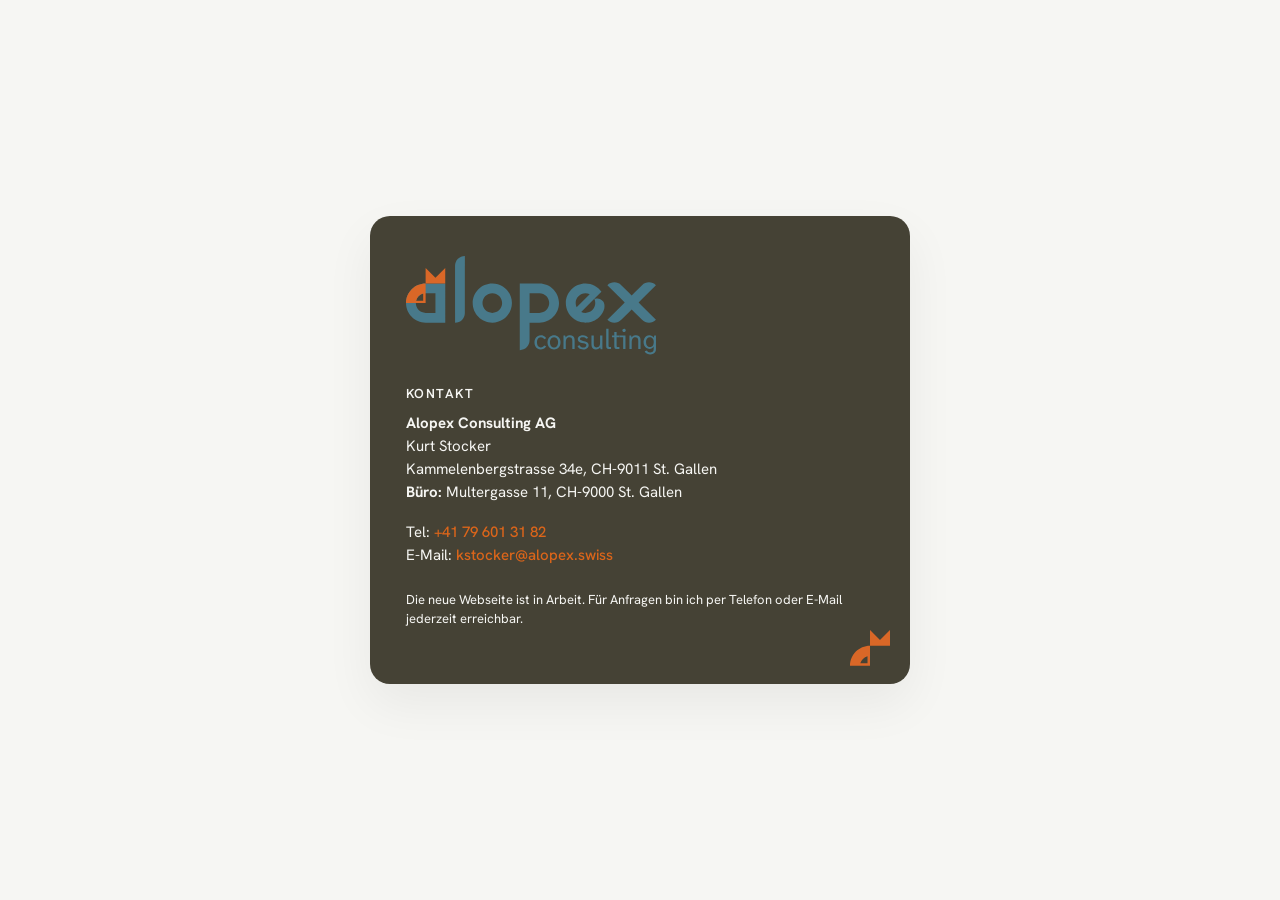
==== index.html @ e67415b1 "Add files via upload" ====
<!DOCTYPE html>
<html lang="de">
<head>
  <meta charset="UTF-8">
  <title>Alopex Consulting AG – Website kommt bald</title>
  <meta name="viewport" content="width=device-width, initial-scale=1.0">
  <link rel="preconnect" href="https://fonts.googleapis.com">
  <link rel="preconnect" href="https://fonts.gstatic.com" crossorigin>
  <link href="https://fonts.googleapis.com/css2?family=Hanken+Grotesk:wght@300;400;500;600&display=swap" rel="stylesheet">
  <style>
    :root {
      --dark: #f6f6f3;
      --accent: #db651a;
      --light-bg: #f6f6f3;
      --text-light: #f6f6f3;
    }

    * {
      margin: 0;
      padding: 0;
      box-sizing: border-box;
    }

    body {
      min-height: 100vh;
      background: var(--light-bg);
      font-family: "Hanken Grotesk", system-ui, sans-serif;
      color: var(--dark);
      display: flex;
      justify-content: center;
      align-items: center;
      padding: 32px;
    }

    .container {
      width: 100%;
      max-width: 540px;
      background: #454235;
      padding: 40px 36px;
      border-radius: 20px;
      box-shadow: 0 20px 50px rgba(0,0,0,0.06);
      position: relative;
      overflow: hidden;
    }

    .corner-logo {
      position: absolute;
      right: 20px;
      bottom: 18px;
    }

    .corner-logo svg {
      width: 40px;
      height: auto;
      display: block;
    }

    .logo svg {
      width: 250px;
      height: auto;
      padding-bottom: 25px;
    }

    h1 {
      font-size: 26px;
      margin-bottom: 10px;
    }

    .subtitle {
      font-size: 16px;
      color: var(--text-light);
      margin-bottom: 32px;
      line-height: 1.55;
    }

    .section-title {
      font-size: 13px;
      font-weight: 600;
      letter-spacing: 0.11em;
      text-transform: uppercase;
      color: var(--text-light);
      margin-bottom: 10px;
    }

    .contact {
      font-size: 15px;
      line-height: 1.55;
      margin-bottom: 16px;
    }

    a {
      color: var(--accent);
      text-decoration: none;
      font-weight: 500;
    }

    a:hover {
      text-decoration: underline;
    }

    .footnote {
      color: #f6f6f3;
      font-size: 13px;
      margin-top: 24px;
      line-height: 1.45;
      padding-bottom: 15px;
    }

    .impressum {
      font-size: 12px;
      color: #f6f6f3;
      line-height: 1.45;
      margin-top: 10px;
      opacity: 0.8;
    }

    @media (max-width: 480px) {
      .container {
        padding: 32px 24px;
      }
      h1 {
        font-size: 22px;
      }
    }
  </style>
</head>
<body>
  <div class="container">

    <div class="logo">
      <svg xmlns="http://www.w3.org/2000/svg" viewBox="0 0 192.24 75.65" aria-label="Alopex Consulting AG Logo" role="img">
        <defs>
          <style>
            .cls-1 {
              fill: #d96727;
            }
            .cls-2 {
              fill: #48798a;
            }
          </style>
        </defs>
        <path class="cls-2" d="M15.09,21.12h0c-8.33,0-15.09,6.76-15.09,15.09h0c0,8.33,6.76,15.09,15.09,15.09h15.09v-30.17h-15.09ZM22.63,36.2v7.54h-7.54c-4.16,0-7.54-3.38-7.54-7.54h0c0-4.16,3.38-7.54,7.54-7.54h7.54v7.54Z"/>
        <path class="cls-2" d="M45.25,0c-4.16,0-7.54,3.38-7.54,7.54v43.75h0c4.16,0,7.54-3.38,7.54-7.54V0h0Z"/>
        <path class="cls-2" d="M102.58,21.12h-15.09v51.29h0c4.16,0,7.54-3.38,7.54-7.54v-13.58h7.54c8.33,0,15.09-6.76,15.09-15.09h0c0-8.33-6.76-15.09-15.09-15.09h0ZM110.12,36.2c0,4.16-3.38,7.54-7.54,7.54h-7.54v-15.09h7.54c4.16,0,7.54,3.38,7.54,7.54h0Z"/>
        <path class="cls-2" d="M66.37,21.12c-8.33,0-15.09,6.76-15.09,15.09s6.76,15.09,15.09,15.09,15.09-6.76,15.09-15.09-6.76-15.09-15.09-15.09ZM66.37,43.75c-4.16,0-7.54-3.38-7.54-7.54s3.38-7.54,7.54-7.54,7.54,3.38,7.54,7.54-3.38,7.54-7.54,7.54Z"/>
        <path class="cls-2" d="M178.87,35.75l2.65-2.65,10.68-10.68c-2.96-2.96-7.72-2.96-10.68,0l-5.34,5.34-2.65,2.65-2.65-2.65-5.34-5.34c-2.96-2.96-7.72-2.96-10.68,0h0l10.68,10.68,2.65,2.65-2.65,2.65-10.68,10.68h0c2.96,2.96,7.72,2.96,10.68,0l5.34-5.34,2.65-2.65,2.65,2.65,5.34,5.34c2.96,2.96,7.72,2.96,10.68,0l-10.68-10.68-2.65-2.65Z"/>
        <g>
          <path class="cls-2" d="M103.66,71.85c-1,0-1.87-.24-2.6-.69-.72-.48-1.3-1.12-1.69-1.93-.39-.82-.6-1.75-.6-2.81s.21-1.96.63-2.81c.42-.82,1-1.48,1.75-1.93.75-.48,1.66-.69,2.69-.69s1.21.12,1.72.33.93.51,1.33.84c.39.36.69.75.91,1.18l-1.63.6c-.21-.42-.54-.75-1-1.03-.42-.24-.93-.39-1.45-.39s-1.03.15-1.48.42-.84.69-1.12,1.27c-.27.57-.42,1.3-.42,2.17s.15,1.6.42,2.17c.3.57.66,1.03,1.12,1.3.45.27.93.42,1.48.42s1.09-.12,1.51-.39c.42-.27.75-.57,1-1l1.63.6c-.24.45-.6.84-1.03,1.21s-.91.63-1.45.84-1.12.3-1.72.3h0Z"/>
          <path class="cls-2" d="M113.83,71.85c-.6,0-1.21-.09-1.78-.3-.6-.21-1.12-.54-1.6-1s-.87-1-1.18-1.69-.45-1.51-.45-2.44.15-1.75.45-2.44.69-1.27,1.18-1.69,1.03-.78,1.6-1c.6-.21,1.18-.3,1.78-.3s1.21.09,1.78.3c.6.21,1.12.54,1.6,1s.87,1,1.18,1.69.45,1.51.45,2.44-.15,1.75-.45,2.44-.69,1.27-1.18,1.69c-.48.45-1.03.78-1.6,1-.6.21-1.18.3-1.78.3ZM113.83,70.31c.54,0,1.03-.15,1.51-.42s.84-.69,1.15-1.27.45-1.3.45-2.2-.15-1.63-.45-2.2c-.3-.57-.69-1-1.15-1.27-.48-.27-.97-.42-1.51-.42s-1.03.15-1.51.42-.87.69-1.18,1.27-.45,1.3-.45,2.2.15,1.63.45,2.2c.3.57.69,1,1.18,1.27s.97.42,1.51.42Z"/>
          <path class="cls-2" d="M121.1,71.61v-10.47h1.3l.45,1.57c.21-.33.45-.63.75-.91s.66-.48,1.09-.63c.42-.15.93-.24,1.54-.24.84,0,1.51.18,2.02.51.51.33.87.82,1.09,1.42.21.6.33,1.3.33,2.11v6.64h-1.78v-6.09c0-.54-.06-1.03-.15-1.48s-.3-.82-.63-1.12-.84-.42-1.51-.42-1.54.3-2.02.87c-.48.57-.72,1.45-.72,2.56v5.67h-1.78.03Z"/>
          <path class="cls-2" d="M136.25,71.85c-.6,0-1.21-.09-1.78-.27s-1.12-.48-1.57-.87c-.45-.39-.82-.87-1.06-1.48l1.72-.63c.15.57.51,1.03,1.03,1.3.54.3,1.09.45,1.66.45s1.27-.15,1.75-.45.72-.69.72-1.18-.18-.78-.54-1.03-.93-.45-1.72-.6l-1.24-.27c-.6-.15-1.12-.33-1.6-.54s-.84-.51-1.12-.91-.42-.87-.42-1.48.18-1.12.54-1.57.84-.78,1.48-1.03c.6-.24,1.3-.36,2.02-.36s1.69.18,2.41.54c.75.36,1.27.91,1.6,1.66l-1.66.6c-.18-.42-.51-.75-1-1-.48-.21-.97-.33-1.51-.33s-1.09.12-1.51.36-.63.6-.63,1.06.15.66.45.87.75.36,1.36.51l1.24.27c.72.15,1.36.36,1.9.6s.93.57,1.24.97.45.93.45,1.6-.18,1.21-.57,1.69-.87.87-1.54,1.12c-.63.27-1.36.39-2.17.39h.07Z"/>
          <path class="cls-2" d="M145.96,71.85c-.82,0-1.48-.18-1.96-.51s-.84-.82-1.06-1.45c-.21-.6-.33-1.3-.33-2.11v-6.67h1.78v6.12c0,.54.06,1.03.15,1.51.09.45.3.84.63,1.12.3.27.78.42,1.42.42s1.48-.3,1.96-.87.69-1.42.69-2.53v-5.73h1.78v10.47h-1.33l-.45-1.51c-.3.51-.69.93-1.21,1.27-.51.33-1.21.51-2.08.51v-.03h0Z"/>
          <path class="cls-2" d="M156.46,71.61c-.63,0-1.15-.06-1.51-.21s-.63-.39-.78-.75-.21-.87-.21-1.54v-13.25h1.78v13.03c0,.45.06.75.21.91.12.15.45.24,1,.24h.72v1.57h-1.21Z"/>
          <path class="cls-2" d="M162.64,71.61c-.66,0-1.18-.06-1.54-.21-.36-.12-.6-.39-.72-.78s-.21-.93-.21-1.66v-6.43h-1.78v-1.42h1.78v-2.62h1.78v2.62h2.17v1.42h-2.17v6.12c0,.6.06.97.21,1.12.12.15.42.24.87.24h1.09v1.57h-1.48v.03h0Z"/>
          <path class="cls-2" d="M166.99,71.61v-9.08h-2.87v-1.42h4.65v10.5h-1.78ZM167.68,58.48c-.36,0-.66-.12-.91-.39-.27-.27-.39-.57-.39-.91s.12-.66.39-.93c.27-.24.57-.39.91-.39s.66.12.93.39c.24.24.39.57.39.93s-.12.66-.39.91c-.24.27-.57.39-.93.39Z"/>
          <path class="cls-2" d="M171.81,71.61v-10.47h1.3l.45,1.57c.21-.33.45-.63.75-.91s.66-.48,1.09-.63c.42-.15.93-.24,1.54-.24.84,0,1.51.18,2.02.51.51.33.87.82,1.09,1.42.21.6.33,1.3.33,2.11v6.64h-1.78v-6.09c0-.54-.06-1.03-.15-1.48s-.3-.82-.63-1.12-.84-.42-1.51-.42-1.54.3-2.02.87c-.48.57-.72,1.45-.72,2.56v5.67h-1.78.03Z"/>
          <path class="cls-2" d="M187.65,75.65c-.57,0-1.12-.09-1.69-.24-.57-.15-1.06-.42-1.48-.78-.42-.36-.72-.84-.91-1.42l1.72-.51c.15.45.45.82.91,1.06s.97.36,1.6.36.97-.09,1.36-.27.69-.45.93-.84.36-.93.36-1.57v-1.78c-.33.54-.75,1-1.3,1.3-.54.33-1.21.48-2.05.48s-1.51-.21-2.17-.6-1.21-1-1.63-1.78c-.42-.78-.63-1.72-.63-2.84s.21-2.08.63-2.84c.42-.78.97-1.36,1.63-1.78s1.39-.6,2.17-.6,1.51.15,2.05.48.97.78,1.3,1.33l.48-1.66h1.3v10.29c0,.93-.18,1.72-.57,2.32-.39.63-.91,1.09-1.6,1.42-.69.3-1.48.48-2.38.48h-.03,0ZM187.53,69.95c.54,0,1.03-.12,1.48-.39.45-.24.82-.66,1.09-1.21s.42-1.27.42-2.14-.15-1.6-.42-2.14-.63-.93-1.09-1.18-.93-.36-1.48-.36c-.84,0-1.57.33-2.11.97-.54.63-.84,1.57-.84,2.75s.27,2.11.84,2.78c.54.63,1.27.97,2.11.97v-.03h0Z"/>
        </g>
        <g>
          <polygon class="cls-1" points="22.63 16.71 15.09 9.17 15.09 21.12 30.17 21.12 30.17 9.17 22.63 16.71"/>
          <path class="cls-1" d="M0,36.2h15.09v-15.09h0c-8.33,0-15.09,6.76-15.09,15.09ZM13.21,34.33h-5.43c.69-2.65,2.78-4.74,5.43-5.43v5.43Z"/>
        </g>
        <g>
          <path class="cls-2" d="M130.24,49.13s-.01,0-.02-.01c0,0-.02-.01-.03-.02.02.01.03.02.05.03h0Z"/>
          <path class="cls-2" d="M151.49,34.85c-.81-1.01-1.99-1.66-3.33-1.95-.45-.09-.92-.15-1.4-.16-.32,0-.64,0-.97.04-.33.03-.66.08-.99.16.47.99.74,2.09.74,3.26,0,4.16-3.38,7.54-7.54,7.54-1.17,0-2.27-.27-3.26-.74l10.06-10.06,5.48-5.48c-2.74-3.84-7.22-6.34-12.29-6.34-8.33,0-15.09,6.76-15.09,15.09,0,4.84,2.29,9.14,5.84,11.9,0,0,0,0,0,0,.19.15.43.33.73.53.29.2.52.34.7.44h0s.04.02.05.03c0,0,.12.07.31.18,0,0,0,0-.02,0,.02.01.04.02.06.03.04.02.07.04.12.07.04.02.07.04.11.06.12.07.24.13.37.2,1.44.74,3.05,1.16,3.05,1.16,2.43.63,4.52.48,5.27.4.87-.09,2.62-.34,4.62-1.23,1.21-.54,2.93-1.49,4.56-3.11.37-.37,1.26-1.3,2.12-2.66.16-.25.55-.89.95-1.76.52-1.13.66-1.81.72-2.12.04-.21.06-.39.07-.51.02-.18.05-.38.07-.6.03-.32.04-.66.03-1.02-.03-1.08-.29-2.29-1.13-3.35h0ZM138,28.66c1.17,0,2.27.27,3.26.74l-10.06,10.06c-.47-.99-.74-2.09-.74-3.26,0-4.16,3.38-7.54,7.54-7.54h0Z"/>
        </g>
      </svg>
    </div>

    <div class="section-title">Kontakt</div>

    <p class="contact">
      <strong>Alopex Consulting AG</strong><br>
      Kurt Stocker<br>
      Kammelenbergstrasse 34e, CH-9011 St. Gallen<br>
      <strong>Büro: </strong>Multergasse 11, CH-9000 St. Gallen
    </p>

    <p class="contact">
      Tel: <a href="tel:+41796013182">+41 79 601 31 82</a><br>
      E-Mail: <a href="mailto:kstocker@alopex.swiss">kstocker@alopex.swiss</a><br>
    </p>

    <p class="footnote">
        Die neue Webseite ist in Arbeit. Für Anfragen bin ich per Telefon oder E-Mail jederzeit erreichbar.
    </p>
    
    <div class="corner-logo" aria-hidden="true">
      <svg xmlns="http://www.w3.org/2000/svg" viewBox="0 0 30.17 27.03">
        <defs>
          <style>
            .cls-1 {
              fill: #d96727;
            }
          </style>
        </defs>
        <polygon class="cls-1" points="22.63 7.54 15.09 0 15.09 11.95 30.17 11.95 30.17 0 22.63 7.54"/>
        <path class="cls-1" d="M0,27.03h15.09v-15.09h0c-8.33,0-15.09,6.76-15.09,15.09ZM13.21,25.16h-5.43c.69-2.65,2.78-4.74,5.43-5.43v5.43Z"/>
      </svg>
    </div>
  </div>
</body>
</html>
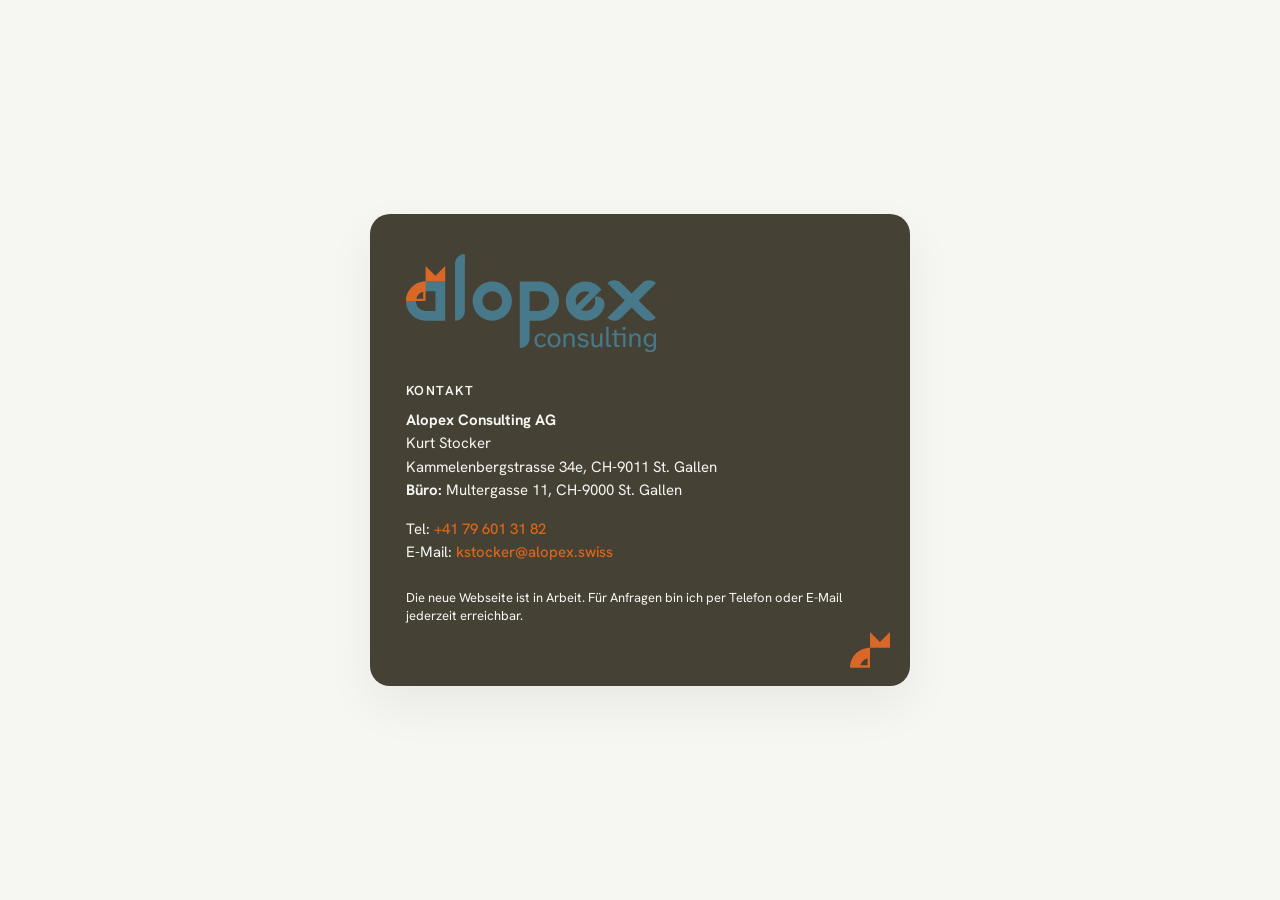
==== commit 73d9673f: "Update index.html" ====
--- a/index.html
+++ b/index.html
@@ -103,7 +103,7 @@
       font-size: 13px;
       margin-top: 24px;
       line-height: 1.45;
-      padding-bottom: 15px;
+      padding-bottom: 20px;
     }
 
     .impressum {
@@ -200,4 +200,4 @@
     </div>
   </div>
 </body>
-</html>+</html>
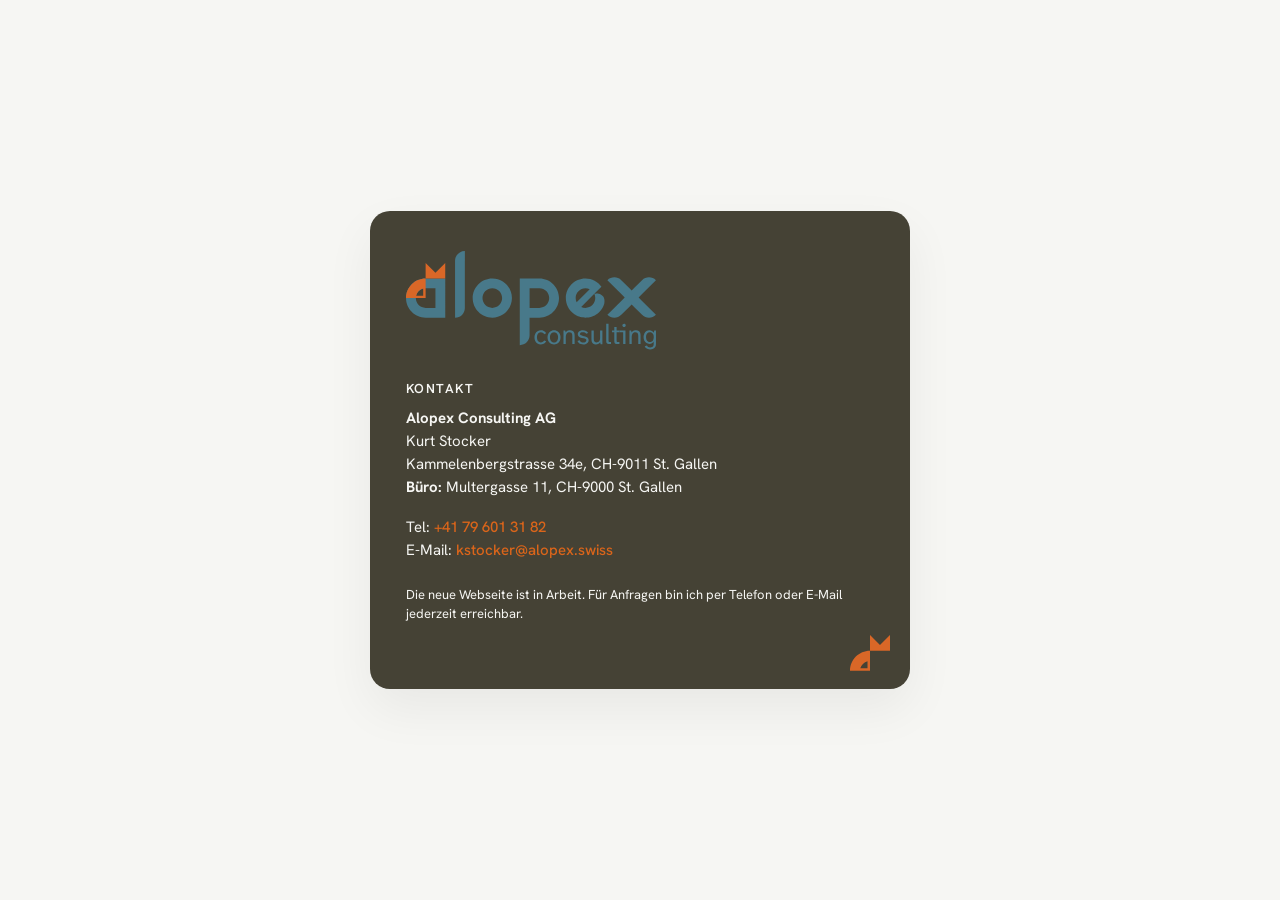
==== commit 61c1f84e: "Update index.html" ====
--- a/index.html
+++ b/index.html
@@ -103,7 +103,7 @@
       font-size: 13px;
       margin-top: 24px;
       line-height: 1.45;
-      padding-bottom: 20px;
+      padding-bottom: 25px;
     }
 
     .impressum {
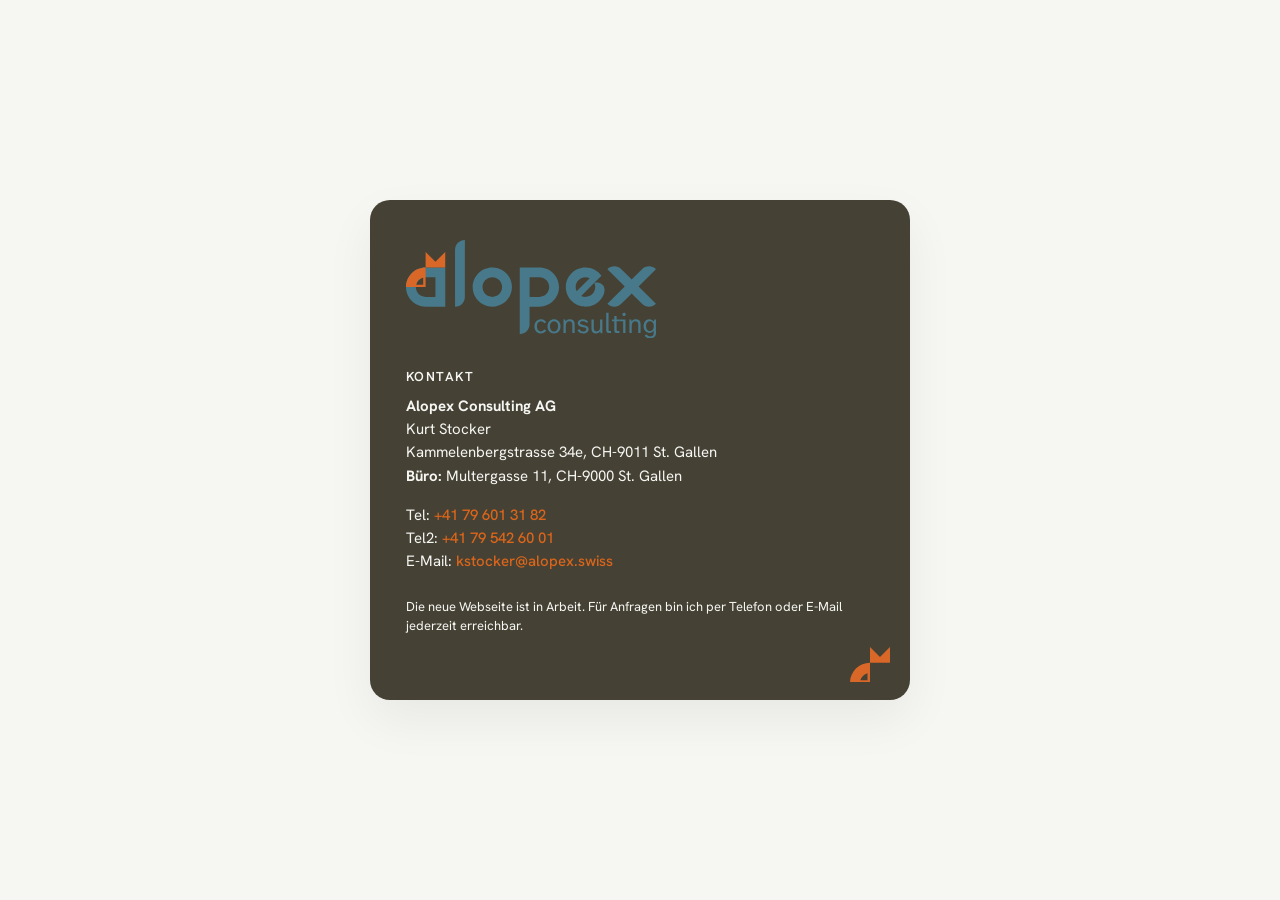
==== commit 27106a7b: "Update index.html" ====
--- a/index.html
+++ b/index.html
@@ -178,6 +178,7 @@
 
     <p class="contact">
       Tel: <a href="tel:+41796013182">+41 79 601 31 82</a><br>
+      Tel2: <a href="tel:+41795426001">+41 79 542 60 01</a><br>
       E-Mail: <a href="mailto:kstocker@alopex.swiss">kstocker@alopex.swiss</a><br>
     </p>
 
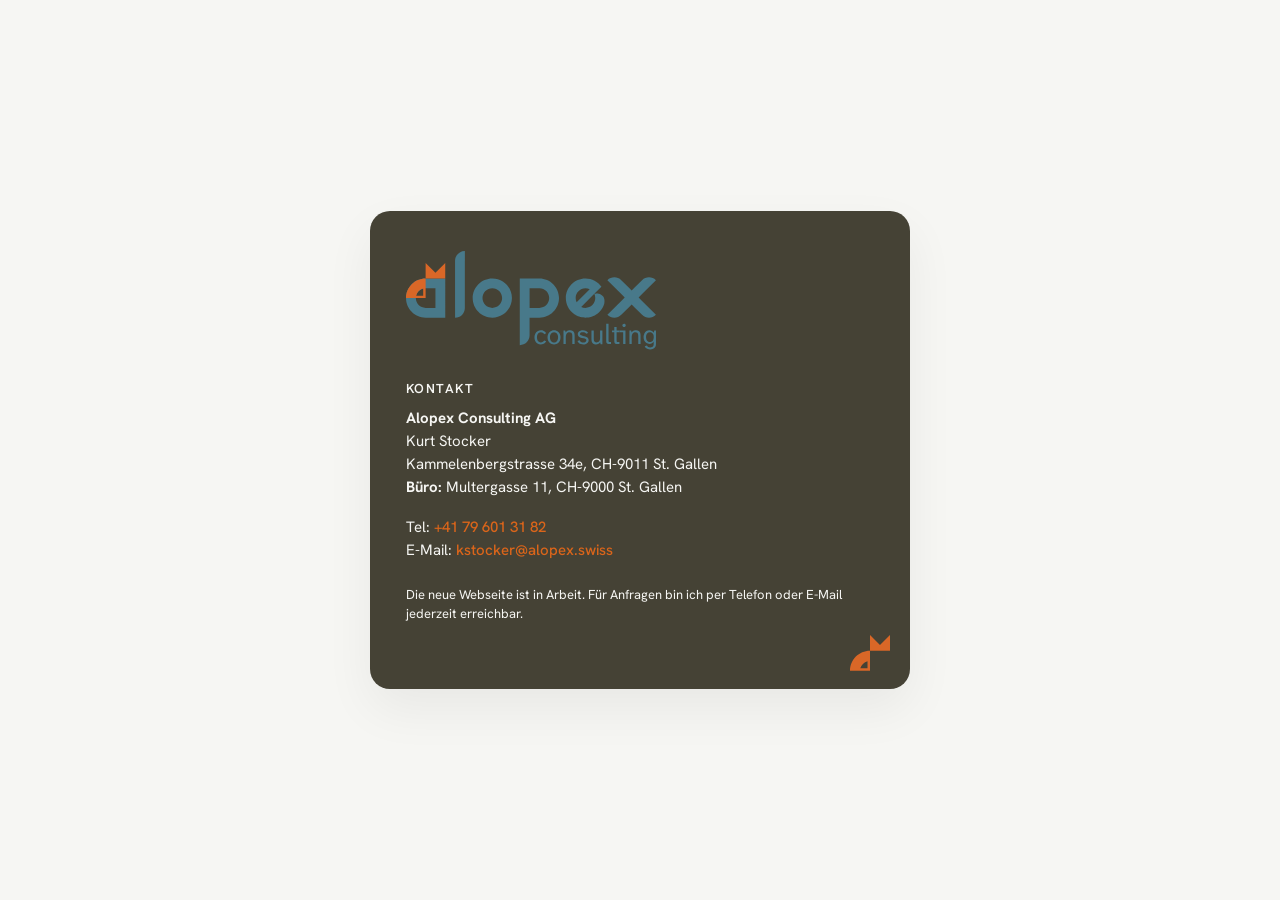
==== commit aa65efb3: "Update index.html" ====
--- a/index.html
+++ b/index.html
@@ -178,7 +178,6 @@
 
     <p class="contact">
       Tel: <a href="tel:+41796013182">+41 79 601 31 82</a><br>
-      Tel2: <a href="tel:+41795426001">+41 79 542 60 01</a><br>
       E-Mail: <a href="mailto:kstocker@alopex.swiss">kstocker@alopex.swiss</a><br>
     </p>
 
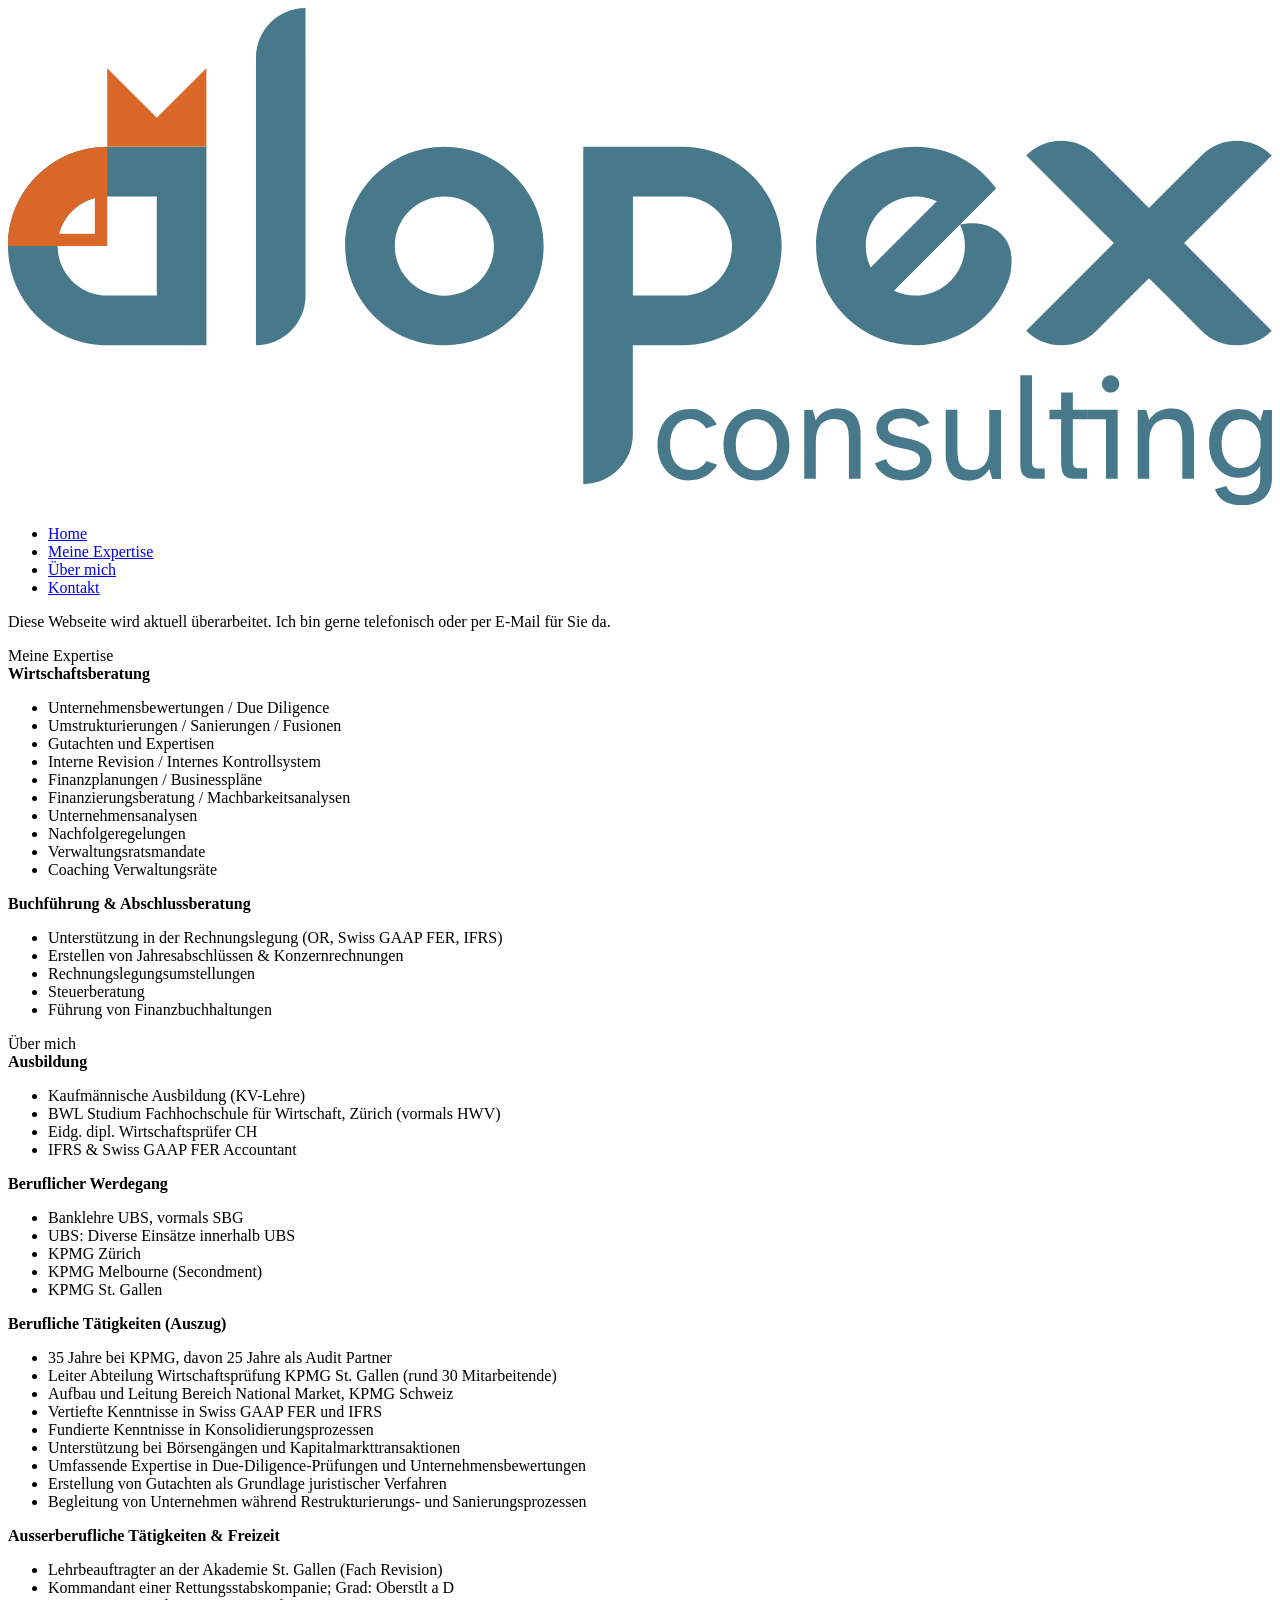
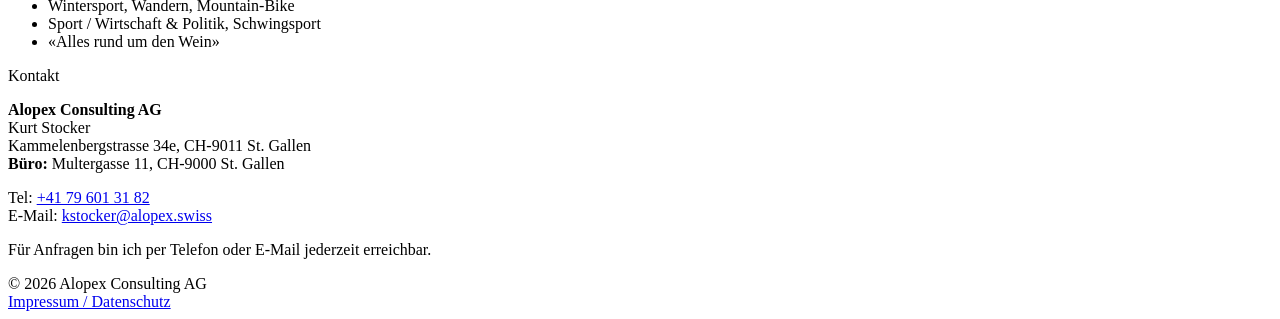
==== commit 7dd23c3b: "Update index.html" ====
--- a/index.html
+++ b/index.html
@@ -1,202 +1,199 @@
 <!DOCTYPE html>
 <html lang="de">
 <head>
-  <meta charset="UTF-8">
-  <title>Alopex Consulting AG – Website kommt bald</title>
-  <meta name="viewport" content="width=device-width, initial-scale=1.0">
-  <link rel="preconnect" href="https://fonts.googleapis.com">
-  <link rel="preconnect" href="https://fonts.gstatic.com" crossorigin>
-  <link href="https://fonts.googleapis.com/css2?family=Hanken+Grotesk:wght@300;400;500;600&display=swap" rel="stylesheet">
-  <style>
-    :root {
-      --dark: #f6f6f3;
-      --accent: #db651a;
-      --light-bg: #f6f6f3;
-      --text-light: #f6f6f3;
-    }
-
-    * {
-      margin: 0;
-      padding: 0;
-      box-sizing: border-box;
-    }
-
-    body {
-      min-height: 100vh;
-      background: var(--light-bg);
-      font-family: "Hanken Grotesk", system-ui, sans-serif;
-      color: var(--dark);
-      display: flex;
-      justify-content: center;
-      align-items: center;
-      padding: 32px;
-    }
-
-    .container {
-      width: 100%;
-      max-width: 540px;
-      background: #454235;
-      padding: 40px 36px;
-      border-radius: 20px;
-      box-shadow: 0 20px 50px rgba(0,0,0,0.06);
-      position: relative;
-      overflow: hidden;
-    }
-
-    .corner-logo {
-      position: absolute;
-      right: 20px;
-      bottom: 18px;
-    }
-
-    .corner-logo svg {
-      width: 40px;
-      height: auto;
-      display: block;
-    }
-
-    .logo svg {
-      width: 250px;
-      height: auto;
-      padding-bottom: 25px;
-    }
-
-    h1 {
-      font-size: 26px;
-      margin-bottom: 10px;
-    }
-
-    .subtitle {
-      font-size: 16px;
-      color: var(--text-light);
-      margin-bottom: 32px;
-      line-height: 1.55;
-    }
-
-    .section-title {
-      font-size: 13px;
-      font-weight: 600;
-      letter-spacing: 0.11em;
-      text-transform: uppercase;
-      color: var(--text-light);
-      margin-bottom: 10px;
-    }
-
-    .contact {
-      font-size: 15px;
-      line-height: 1.55;
-      margin-bottom: 16px;
-    }
-
-    a {
-      color: var(--accent);
-      text-decoration: none;
-      font-weight: 500;
-    }
-
-    a:hover {
-      text-decoration: underline;
-    }
-
-    .footnote {
-      color: #f6f6f3;
-      font-size: 13px;
-      margin-top: 24px;
-      line-height: 1.45;
-      padding-bottom: 25px;
-    }
-
-    .impressum {
-      font-size: 12px;
-      color: #f6f6f3;
-      line-height: 1.45;
-      margin-top: 10px;
-      opacity: 0.8;
-    }
-
-    @media (max-width: 480px) {
-      .container {
-        padding: 32px 24px;
-      }
-      h1 {
-        font-size: 22px;
-      }
-    }
-  </style>
+  <meta charset="UTF-8" />
+  <meta name="viewport" content="width=device-width, initial-scale=1.0" />
+  <title>Alopex Consulting AG</title>
+
+  <link rel="preconnect" href="https://fonts.googleapis.com" />
+  <link rel="preconnect" href="https://fonts.gstatic.com" crossorigin />
+  <link href="https://fonts.googleapis.com/css2?family=Hanken+Grotesk:wght@300;400;500;600&display=swap" rel="stylesheet" />
+
+  <link rel="stylesheet" href="styles.css" />
 </head>
+
 <body>
-  <div class="container">
-
-    <div class="logo">
-      <svg xmlns="http://www.w3.org/2000/svg" viewBox="0 0 192.24 75.65" aria-label="Alopex Consulting AG Logo" role="img">
-        <defs>
-          <style>
-            .cls-1 {
-              fill: #d96727;
-            }
-            .cls-2 {
-              fill: #48798a;
-            }
-          </style>
-        </defs>
-        <path class="cls-2" d="M15.09,21.12h0c-8.33,0-15.09,6.76-15.09,15.09h0c0,8.33,6.76,15.09,15.09,15.09h15.09v-30.17h-15.09ZM22.63,36.2v7.54h-7.54c-4.16,0-7.54-3.38-7.54-7.54h0c0-4.16,3.38-7.54,7.54-7.54h7.54v7.54Z"/>
-        <path class="cls-2" d="M45.25,0c-4.16,0-7.54,3.38-7.54,7.54v43.75h0c4.16,0,7.54-3.38,7.54-7.54V0h0Z"/>
-        <path class="cls-2" d="M102.58,21.12h-15.09v51.29h0c4.16,0,7.54-3.38,7.54-7.54v-13.58h7.54c8.33,0,15.09-6.76,15.09-15.09h0c0-8.33-6.76-15.09-15.09-15.09h0ZM110.12,36.2c0,4.16-3.38,7.54-7.54,7.54h-7.54v-15.09h7.54c4.16,0,7.54,3.38,7.54,7.54h0Z"/>
-        <path class="cls-2" d="M66.37,21.12c-8.33,0-15.09,6.76-15.09,15.09s6.76,15.09,15.09,15.09,15.09-6.76,15.09-15.09-6.76-15.09-15.09-15.09ZM66.37,43.75c-4.16,0-7.54-3.38-7.54-7.54s3.38-7.54,7.54-7.54,7.54,3.38,7.54,7.54-3.38,7.54-7.54,7.54Z"/>
-        <path class="cls-2" d="M178.87,35.75l2.65-2.65,10.68-10.68c-2.96-2.96-7.72-2.96-10.68,0l-5.34,5.34-2.65,2.65-2.65-2.65-5.34-5.34c-2.96-2.96-7.72-2.96-10.68,0h0l10.68,10.68,2.65,2.65-2.65,2.65-10.68,10.68h0c2.96,2.96,7.72,2.96,10.68,0l5.34-5.34,2.65-2.65,2.65,2.65,5.34,5.34c2.96,2.96,7.72,2.96,10.68,0l-10.68-10.68-2.65-2.65Z"/>
-        <g>
-          <path class="cls-2" d="M103.66,71.85c-1,0-1.87-.24-2.6-.69-.72-.48-1.3-1.12-1.69-1.93-.39-.82-.6-1.75-.6-2.81s.21-1.96.63-2.81c.42-.82,1-1.48,1.75-1.93.75-.48,1.66-.69,2.69-.69s1.21.12,1.72.33.93.51,1.33.84c.39.36.69.75.91,1.18l-1.63.6c-.21-.42-.54-.75-1-1.03-.42-.24-.93-.39-1.45-.39s-1.03.15-1.48.42-.84.69-1.12,1.27c-.27.57-.42,1.3-.42,2.17s.15,1.6.42,2.17c.3.57.66,1.03,1.12,1.3.45.27.93.42,1.48.42s1.09-.12,1.51-.39c.42-.27.75-.57,1-1l1.63.6c-.24.45-.6.84-1.03,1.21s-.91.63-1.45.84-1.12.3-1.72.3h0Z"/>
-          <path class="cls-2" d="M113.83,71.85c-.6,0-1.21-.09-1.78-.3-.6-.21-1.12-.54-1.6-1s-.87-1-1.18-1.69-.45-1.51-.45-2.44.15-1.75.45-2.44.69-1.27,1.18-1.69,1.03-.78,1.6-1c.6-.21,1.18-.3,1.78-.3s1.21.09,1.78.3c.6.21,1.12.54,1.6,1s.87,1,1.18,1.69.45,1.51.45,2.44-.15,1.75-.45,2.44-.69,1.27-1.18,1.69c-.48.45-1.03.78-1.6,1-.6.21-1.18.3-1.78.3ZM113.83,70.31c.54,0,1.03-.15,1.51-.42s.84-.69,1.15-1.27.45-1.3.45-2.2-.15-1.63-.45-2.2c-.3-.57-.69-1-1.15-1.27-.48-.27-.97-.42-1.51-.42s-1.03.15-1.51.42-.87.69-1.18,1.27-.45,1.3-.45,2.2.15,1.63.45,2.2c.3.57.69,1,1.18,1.27s.97.42,1.51.42Z"/>
-          <path class="cls-2" d="M121.1,71.61v-10.47h1.3l.45,1.57c.21-.33.45-.63.75-.91s.66-.48,1.09-.63c.42-.15.93-.24,1.54-.24.84,0,1.51.18,2.02.51.51.33.87.82,1.09,1.42.21.6.33,1.3.33,2.11v6.64h-1.78v-6.09c0-.54-.06-1.03-.15-1.48s-.3-.82-.63-1.12-.84-.42-1.51-.42-1.54.3-2.02.87c-.48.57-.72,1.45-.72,2.56v5.67h-1.78.03Z"/>
-          <path class="cls-2" d="M136.25,71.85c-.6,0-1.21-.09-1.78-.27s-1.12-.48-1.57-.87c-.45-.39-.82-.87-1.06-1.48l1.72-.63c.15.57.51,1.03,1.03,1.3.54.3,1.09.45,1.66.45s1.27-.15,1.75-.45.72-.69.72-1.18-.18-.78-.54-1.03-.93-.45-1.72-.6l-1.24-.27c-.6-.15-1.12-.33-1.6-.54s-.84-.51-1.12-.91-.42-.87-.42-1.48.18-1.12.54-1.57.84-.78,1.48-1.03c.6-.24,1.3-.36,2.02-.36s1.69.18,2.41.54c.75.36,1.27.91,1.6,1.66l-1.66.6c-.18-.42-.51-.75-1-1-.48-.21-.97-.33-1.51-.33s-1.09.12-1.51.36-.63.6-.63,1.06.15.66.45.87.75.36,1.36.51l1.24.27c.72.15,1.36.36,1.9.6s.93.57,1.24.97.45.93.45,1.6-.18,1.21-.57,1.69-.87.87-1.54,1.12c-.63.27-1.36.39-2.17.39h.07Z"/>
-          <path class="cls-2" d="M145.96,71.85c-.82,0-1.48-.18-1.96-.51s-.84-.82-1.06-1.45c-.21-.6-.33-1.3-.33-2.11v-6.67h1.78v6.12c0,.54.06,1.03.15,1.51.09.45.3.84.63,1.12.3.27.78.42,1.42.42s1.48-.3,1.96-.87.69-1.42.69-2.53v-5.73h1.78v10.47h-1.33l-.45-1.51c-.3.51-.69.93-1.21,1.27-.51.33-1.21.51-2.08.51v-.03h0Z"/>
-          <path class="cls-2" d="M156.46,71.61c-.63,0-1.15-.06-1.51-.21s-.63-.39-.78-.75-.21-.87-.21-1.54v-13.25h1.78v13.03c0,.45.06.75.21.91.12.15.45.24,1,.24h.72v1.57h-1.21Z"/>
-          <path class="cls-2" d="M162.64,71.61c-.66,0-1.18-.06-1.54-.21-.36-.12-.6-.39-.72-.78s-.21-.93-.21-1.66v-6.43h-1.78v-1.42h1.78v-2.62h1.78v2.62h2.17v1.42h-2.17v6.12c0,.6.06.97.21,1.12.12.15.42.24.87.24h1.09v1.57h-1.48v.03h0Z"/>
-          <path class="cls-2" d="M166.99,71.61v-9.08h-2.87v-1.42h4.65v10.5h-1.78ZM167.68,58.48c-.36,0-.66-.12-.91-.39-.27-.27-.39-.57-.39-.91s.12-.66.39-.93c.27-.24.57-.39.91-.39s.66.12.93.39c.24.24.39.57.39.93s-.12.66-.39.91c-.24.27-.57.39-.93.39Z"/>
-          <path class="cls-2" d="M171.81,71.61v-10.47h1.3l.45,1.57c.21-.33.45-.63.75-.91s.66-.48,1.09-.63c.42-.15.93-.24,1.54-.24.84,0,1.51.18,2.02.51.51.33.87.82,1.09,1.42.21.6.33,1.3.33,2.11v6.64h-1.78v-6.09c0-.54-.06-1.03-.15-1.48s-.3-.82-.63-1.12-.84-.42-1.51-.42-1.54.3-2.02.87c-.48.57-.72,1.45-.72,2.56v5.67h-1.78.03Z"/>
-          <path class="cls-2" d="M187.65,75.65c-.57,0-1.12-.09-1.69-.24-.57-.15-1.06-.42-1.48-.78-.42-.36-.72-.84-.91-1.42l1.72-.51c.15.45.45.82.91,1.06s.97.36,1.6.36.97-.09,1.36-.27.69-.45.93-.84.36-.93.36-1.57v-1.78c-.33.54-.75,1-1.3,1.3-.54.33-1.21.48-2.05.48s-1.51-.21-2.17-.6-1.21-1-1.63-1.78c-.42-.78-.63-1.72-.63-2.84s.21-2.08.63-2.84c.42-.78.97-1.36,1.63-1.78s1.39-.6,2.17-.6,1.51.15,2.05.48.97.78,1.3,1.33l.48-1.66h1.3v10.29c0,.93-.18,1.72-.57,2.32-.39.63-.91,1.09-1.6,1.42-.69.3-1.48.48-2.38.48h-.03,0ZM187.53,69.95c.54,0,1.03-.12,1.48-.39.45-.24.82-.66,1.09-1.21s.42-1.27.42-2.14-.15-1.6-.42-2.14-.63-.93-1.09-1.18-.93-.36-1.48-.36c-.84,0-1.57.33-2.11.97-.54.63-.84,1.57-.84,2.75s.27,2.11.84,2.78c.54.63,1.27.97,2.11.97v-.03h0Z"/>
-        </g>
-        <g>
-          <polygon class="cls-1" points="22.63 16.71 15.09 9.17 15.09 21.12 30.17 21.12 30.17 9.17 22.63 16.71"/>
-          <path class="cls-1" d="M0,36.2h15.09v-15.09h0c-8.33,0-15.09,6.76-15.09,15.09ZM13.21,34.33h-5.43c.69-2.65,2.78-4.74,5.43-5.43v5.43Z"/>
-        </g>
-        <g>
-          <path class="cls-2" d="M130.24,49.13s-.01,0-.02-.01c0,0-.02-.01-.03-.02.02.01.03.02.05.03h0Z"/>
-          <path class="cls-2" d="M151.49,34.85c-.81-1.01-1.99-1.66-3.33-1.95-.45-.09-.92-.15-1.4-.16-.32,0-.64,0-.97.04-.33.03-.66.08-.99.16.47.99.74,2.09.74,3.26,0,4.16-3.38,7.54-7.54,7.54-1.17,0-2.27-.27-3.26-.74l10.06-10.06,5.48-5.48c-2.74-3.84-7.22-6.34-12.29-6.34-8.33,0-15.09,6.76-15.09,15.09,0,4.84,2.29,9.14,5.84,11.9,0,0,0,0,0,0,.19.15.43.33.73.53.29.2.52.34.7.44h0s.04.02.05.03c0,0,.12.07.31.18,0,0,0,0-.02,0,.02.01.04.02.06.03.04.02.07.04.12.07.04.02.07.04.11.06.12.07.24.13.37.2,1.44.74,3.05,1.16,3.05,1.16,2.43.63,4.52.48,5.27.4.87-.09,2.62-.34,4.62-1.23,1.21-.54,2.93-1.49,4.56-3.11.37-.37,1.26-1.3,2.12-2.66.16-.25.55-.89.95-1.76.52-1.13.66-1.81.72-2.12.04-.21.06-.39.07-.51.02-.18.05-.38.07-.6.03-.32.04-.66.03-1.02-.03-1.08-.29-2.29-1.13-3.35h0ZM138,28.66c1.17,0,2.27.27,3.26.74l-10.06,10.06c-.47-.99-.74-2.09-.74-3.26,0-4.16,3.38-7.54,7.54-7.54h0Z"/>
-        </g>
-      </svg>
-    </div>
-
-    <div class="section-title">Kontakt</div>
-
-    <p class="contact">
-      <strong>Alopex Consulting AG</strong><br>
-      Kurt Stocker<br>
-      Kammelenbergstrasse 34e, CH-9011 St. Gallen<br>
-      <strong>Büro: </strong>Multergasse 11, CH-9000 St. Gallen
-    </p>
-
-    <p class="contact">
-      Tel: <a href="tel:+41796013182">+41 79 601 31 82</a><br>
-      E-Mail: <a href="mailto:kstocker@alopex.swiss">kstocker@alopex.swiss</a><br>
-    </p>
-
-    <p class="footnote">
-        Die neue Webseite ist in Arbeit. Für Anfragen bin ich per Telefon oder E-Mail jederzeit erreichbar.
-    </p>
-    
-    <div class="corner-logo" aria-hidden="true">
-      <svg xmlns="http://www.w3.org/2000/svg" viewBox="0 0 30.17 27.03">
-        <defs>
-          <style>
-            .cls-1 {
-              fill: #d96727;
-            }
-          </style>
-        </defs>
-        <polygon class="cls-1" points="22.63 7.54 15.09 0 15.09 11.95 30.17 11.95 30.17 0 22.63 7.54"/>
-        <path class="cls-1" d="M0,27.03h15.09v-15.09h0c-8.33,0-15.09,6.76-15.09,15.09ZM13.21,25.16h-5.43c.69-2.65,2.78-4.74,5.43-5.43v5.43Z"/>
-      </svg>
+  <div class="shell">
+    <div class="wrap">
+
+      <!-- TOPBAR / NAV -->
+      <div class="topbar">
+        <div class="brand">
+          <div class="logo" aria-label="Alopex Consulting AG Logo" role="img">
+            <svg xmlns="http://www.w3.org/2000/svg" viewBox="0 0 192.24 75.65" aria-label="Alopex Consulting AG Logo" role="img">
+              <defs>
+                <style>
+                  .cls-1 { fill: #d96727; }
+                  .cls-2 { fill: #48798a; }
+                </style>
+              </defs>
+              <path class="cls-2" d="M15.09,21.12h0c-8.33,0-15.09,6.76-15.09,15.09h0c0,8.33,6.76,15.09,15.09,15.09h15.09v-30.17h-15.09ZM22.63,36.2v7.54h-7.54c-4.16,0-7.54-3.38-7.54-7.54h0c0-4.16,3.38-7.54,7.54-7.54h7.54v7.54Z"/>
+              <path class="cls-2" d="M45.25,0c-4.16,0-7.54,3.38-7.54,7.54v43.75h0c4.16,0,7.54-3.38,7.54-7.54V0h0Z"/>
+              <path class="cls-2" d="M102.58,21.12h-15.09v51.29h0c4.16,0,7.54-3.38,7.54-7.54v-13.58h7.54c8.33,0,15.09-6.76,15.09-15.09h0c0-8.33-6.76-15.09-15.09-15.09h0ZM110.12,36.2c0,4.16-3.38,7.54-7.54,7.54h-7.54v-15.09h7.54c4.16,0,7.54,3.38,7.54,7.54h0Z"/>
+              <path class="cls-2" d="M66.37,21.12c-8.33,0-15.09,6.76-15.09,15.09s6.76,15.09,15.09,15.09,15.09-6.76,15.09-15.09-6.76-15.09-15.09-15.09ZM66.37,43.75c-4.16,0-7.54-3.38-7.54-7.54s3.38-7.54,7.54-7.54,7.54,3.38,7.54,7.54-3.38,7.54-7.54,7.54Z"/>
+              <path class="cls-2" d="M178.87,35.75l2.65-2.65,10.68-10.68c-2.96-2.96-7.72-2.96-10.68,0l-5.34,5.34-2.65,2.65-2.65-2.65-5.34-5.34c-2.96-2.96-7.72-2.96-10.68,0h0l10.68,10.68,2.65,2.65-2.65,2.65-10.68,10.68h0c2.96,2.96,7.72,2.96,10.68,0l5.34-5.34,2.65-2.65,2.65,2.65,5.34,5.34c2.96,2.96,7.72,2.96,10.68,0l-10.68-10.68-2.65-2.65Z"/>
+              <g>
+                <path class="cls-2" d="M103.66,71.85c-1,0-1.87-.24-2.6-.69-.72-.48-1.3-1.12-1.69-1.93-.39-.82-.6-1.75-.6-2.81s.21-1.96.63-2.81c.42-.82,1-1.48,1.75-1.93.75-.48,1.66-.69,2.69-.69s1.21.12,1.72.33.93.51,1.33.84c.39.36.69.75.91,1.18l-1.63.6c-.21-.42-.54-.75-1-1.03-.42-.24-.93-.39-1.45-.39s-1.03.15-1.48.42-.84.69-1.12,1.27c-.27.57-.42,1.3-.42,2.17s.15,1.6.42,2.17c.3.57.66,1.03,1.12,1.3.45.27.93.42,1.48.42s1.09-.12,1.51-.39c.42-.27.75-.57,1-1l1.63.6c-.24.45-.6.84-1.03,1.21s-.91.63-1.45.84-1.12.3-1.72.3h0Z"/>
+                <path class="cls-2" d="M113.83,71.85c-.6,0-1.21-.09-1.78-.3-.6-.21-1.12-.54-1.6-1s-.87-1-1.18-1.69-.45-1.51-.45-2.44.15-1.75.45-2.44.69-1.27,1.18-1.69,1.03-.78,1.6-1c.6-.21,1.18-.3,1.78-.3s1.21.09,1.78.3c.6.21,1.12.54,1.6,1s.87,1,1.18,1.69.45,1.51.45,2.44-.15,1.75-.45,2.44-.69,1.27-1.18,1.69c-.48.45-1.03.78-1.6,1-.6.21-1.18.3-1.78.3ZM113.83,70.31c.54,0,1.03-.15,1.51-.42s.84-.69,1.15-1.27.45-1.3.45-2.2-.15-1.63-.45-2.2c-.3-.57-.69-1-1.15-1.27-.48-.27-.97-.42-1.51-.42s-1.03.15-1.51.42-.87.69-1.18,1.27-.45,1.3-.45,2.2.15,1.63.45,2.2c.3.57.69,1,1.18,1.27s.97.42,1.51.42Z"/>
+                <path class="cls-2" d="M121.1,71.61v-10.47h1.3l.45,1.57c.21-.33.45-.63.75-.91s.66-.48,1.09-.63c.42-.15.93-.24,1.54-.24.84,0,1.51.18,2.02.51.51.33.87.82,1.09,1.42.21.6.33,1.3.33,2.11v6.64h-1.78v-6.09c0-.54-.06-1.03-.15-1.48s-.3-.82-.63-1.12-.84-.42-1.51-.42-1.54.3-2.02.87c-.48.57-.72,1.45-.72,2.56v5.67h-1.78.03Z"/>
+                <path class="cls-2" d="M136.25,71.85c-.6,0-1.21-.09-1.78-.27s-1.12-.48-1.57-.87c-.45-.39-.82-.87-1.06-1.48l1.72-.63c.15.57.51,1.03,1.03,1.3.54.3,1.09.45,1.66.45s1.27-.15,1.75-.45.72-.69.72-1.18-.18-.78-.54-1.03-.93-.45-1.72-.6l-1.24-.27c-.6-.15-1.12-.33-1.6-.54s-.84-.51-1.12-.91-.42-.87-.42-1.48.18-1.12.54-1.57.84-.78,1.48-1.03c.6-.24,1.3-.36,2.02-.36s1.69.18,2.41.54c.75.36,1.27.91,1.6,1.66l-1.66.6c-.18-.42-.51-.75-1-1-.48-.21-.97-.33-1.51-.33s-1.09.12-1.51.36-.63.6-.63,1.06.15.66.45.87.75.36,1.36.51l1.24.27c.72.15,1.36.36,1.9.6s.93.57,1.24.97.45.93.45,1.6-.18,1.21-.57,1.69-.87.87-1.54,1.12c-.63.27-1.36.39-2.17.39h.07Z"/>
+                <path class="cls-2" d="M145.96,71.85c-.82,0-1.48-.18-1.96-.51s-.84-.82-1.06-1.45c-.21-.6-.33-1.3-.33-2.11v-6.67h1.78v6.12c0,.54.06,1.03.15,1.51.09.45.3.84.63,1.12.3.27.78.42,1.42.42s1.48-.3,1.96-.87.69-1.42.69-2.53v-5.73h1.78v10.47h-1.33l-.45-1.51c-.3.51-.69.93-1.21,1.27-.51.33-1.21.51-2.08.51v-.03h0Z"/>
+                <path class="cls-2" d="M156.46,71.61c-.63,0-1.15-.06-1.51-.21s-.63-.39-.78-.75-.21-.87-.21-1.54v-13.25h1.78v13.03c0,.45.06.75.21.91.12.15.45.24,1,.24h.72v1.57h-1.21Z"/>
+                <path class="cls-2" d="M162.64,71.61c-.66,0-1.18-.06-1.54-.21-.36-.12-.6-.39-.72-.78s-.21-.93-.21-1.66v-6.43h-1.78v-1.42h1.78v-2.62h1.78v2.62h2.17v1.42h-2.17v6.12c0,.6.06.97.21,1.12.12.15.42.24.87.24h1.09v1.57h-1.48v.03h0Z"/>
+                <path class="cls-2" d="M166.99,71.61v-9.08h-2.87v-1.42h4.65v10.5h-1.78ZM167.68,58.48c-.36,0-.66-.12-.91-.39-.27-.27-.39-.57-.39-.91s.12-.66.39-.93c.27-.24.57-.39.91-.39s.66.12.93.39c.24.24.39.57.39.93s-.12.66-.39.91c-.24.27-.57.39-.93.39Z"/>
+                <path class="cls-2" d="M171.81,71.61v-10.47h1.3l.45,1.57c.21-.33.45-.63.75-.91s.66-.48,1.09-.63c.42-.15.93-.24,1.54-.24.84,0,1.51.18,2.02.51.51.33.87.82,1.09,1.42.21.6.33,1.3.33,2.11v6.64h-1.78v-6.09c0-.54-.06-1.03-.15-1.48s-.3-.82-.63-1.12-.84-.42-1.51-.42-1.54.3-2.02.87c-.48.57-.72,1.45-.72,2.56v5.67h-1.78.03Z"/>
+                <path class="cls-2" d="M187.65,75.65c-.57,0-1.12-.09-1.69-.24-.57-.15-1.06-.42-1.48-.78-.42-.36-.72-.84-.91-1.42l1.72-.51c.15.45.45.82.91,1.06s.97.36,1.6.36.97-.09,1.36-.27.69-.45.93-.84.36-.93.36-1.57v-1.78c-.33.54-.75,1-1.3,1.3-.54.33-1.21.48-2.05.48s-1.51-.21-2.17-.6-1.21-1-1.63-1.78c-.42-.78-.63-1.72-.63-2.84s.21-2.08.63-2.84c.42-.78.97-1.36,1.63-1.78s1.39-.6,2.17-.6,1.51.15,2.05.48.97.78,1.3,1.33l.48-1.66h1.3v10.29c0,.93-.18,1.72-.57,2.32-.39.63-.91,1.09-1.6,1.42-.69.3-1.48.48-2.38.48h-.03,0ZM187.53,69.95c.54,0,1.03-.12,1.48-.39.45-.24.82-.66,1.09-1.21s.42-1.27.42-2.14-.15-1.6-.42-2.14-.63-.93-1.09-1.18-.93-.36-1.48-.36c-.84,0-1.57.33-2.11.97-.54.63-.84,1.57-.84,2.75s.27,2.11.84,2.78c.54.63,1.27.97,2.11.97v-.03h0Z"/>
+              </g>
+              <g>
+                <polygon class="cls-1" points="22.63 16.71 15.09 9.17 15.09 21.12 30.17 21.12 30.17 9.17 22.63 16.71"/>
+                <path class="cls-1" d="M0,36.2h15.09v-15.09h0c-8.33,0-15.09,6.76-15.09,15.09ZM13.21,34.33h-5.43c.69-2.65,2.78-4.74,5.43-5.43v5.43Z"/>
+              </g>
+              <g>
+                <path class="cls-2" d="M130.24,49.13s-.01,0-.02-.01c0,0-.02-.01-.03-.02.02.01.03.02.05.03h0Z"/>
+                <path class="cls-2" d="M151.49,34.85c-.81-1.01-1.99-1.66-3.33-1.95-.45-.09-.92-.15-1.4-.16-.32,0-.64,0-.97.04-.33.03-.66.08-.99.16.47.99.74,2.09.74,3.26,0,4.16-3.38,7.54-7.54,7.54-1.17,0-2.27-.27-3.26-.74l10.06-10.06,5.48-5.48c-2.74-3.84-7.22-6.34-12.29-6.34-8.33,0-15.09,6.76-15.09,15.09,0,4.84,2.29,9.14,5.84,11.9,0,0,0,0,0,0,.19.15.43.33.73.53.29.2.52.34.7.44h0s.04.02.05.03c0,0,.12.07.31.18,0,0,0,0-.02,0,.02.01.04.02.06.03.04.02.07.04.12.07.04.02.07.04.11.06.12.07.24.13.37.2,1.44.74,3.05,1.16,3.05,1.16,2.43.63,4.52.48,5.27.4.87-.09,2.62-.34,4.62-1.23,1.21-.54,2.93-1.49,4.56-3.11.37-.37,1.26-1.3,2.12-2.66.16-.25.55-.89.95-1.76.52-1.13.66-1.81.72-2.12.04-.21.06-.39.07-.51.02-.18.05-.38.07-.6.03-.32.04-.66.03-1.02-.03-1.08-.29-2.29-1.13-3.35h0ZM138,28.66c1.17,0,2.27.27,3.26.74l-10.06,10.06c-.47-.99-.74-2.09-.74-3.26,0-4.16,3.38-7.54,7.54-7.54h0Z"/>
+              </g>
+            </svg>
+          </div>
+        </div>
+
+        <nav aria-label="Hauptmenü">
+          <ul>
+            <li><a href="#home">Home</a></li>
+            <li><a href="#expertise">Meine Expertise</a></li>
+            <li><a href="#about">Über mich</a></li>
+            <li><a href="#kontakt">Kontakt</a></li>
+          </ul>
+        </nav>
+      </div>
+
+      <main>
+        <!-- HOME -->
+        <section class="section" id="home">
+          <p class="subtitle">
+            Diese Webseite wird aktuell überarbeitet. Ich bin gerne telefonisch oder per E-Mail für Sie da.
+          </p>
+        </section>
+
+        <!-- EXPERTISE -->
+        <section class="section" id="expertise">
+          <div class="section-title">Meine Expertise</div>
+
+          <div class="grid">
+            <div class="card">
+              <strong>Wirtschaftsberatung</strong>
+              <ul class="list">
+                <li>Unternehmensbewertungen / Due Diligence</li>
+                <li>Umstrukturierungen / Sanierungen / Fusionen</li>
+                <li>Gutachten und Expertisen</li>
+                <li>Interne Revision / Internes Kontrollsystem</li>
+                <li>Finanzplanungen / Businesspläne</li>
+                <li>Finanzierungsberatung / Machbarkeitsanalysen</li>
+                <li>Unternehmensanalysen</li>
+                <li>Nachfolgeregelungen</li>
+                <li>Verwaltungsratsmandate</li>
+                <li>Coaching Verwaltungsräte</li>
+              </ul>
+            </div>
+
+            <div class="card">
+              <strong>Buchführung &amp; Abschlussberatung</strong>
+              <ul class="list">
+                <li>Unterstützung in der Rechnungslegung (OR, Swiss GAAP FER, IFRS)</li>
+                <li>Erstellen von Jahresabschlüssen &amp; Konzernrechnungen</li>
+                <li>Rechnungslegungsumstellungen</li>
+                <li>Steuerberatung</li>
+                <li>Führung von Finanzbuchhaltungen</li>
+              </ul>
+            </div>
+          </div>
+        </section>
+
+        <!-- ABOUT -->
+        <section class="section" id="about">
+          <div class="section-title">Über mich</div>
+
+          <div class="cards">
+            <div class="card">
+              <strong>Ausbildung</strong>
+              <ul class="list">
+                <li>Kaufmännische Ausbildung (KV-Lehre)</li>
+                <li>BWL Studium Fachhochschule für Wirtschaft, Zürich (vormals HWV)</li>
+                <li>Eidg. dipl. Wirtschaftsprüfer CH</li>
+                <li>IFRS &amp; Swiss GAAP FER Accountant</li>
+              </ul>
+            </div>
+
+            <div class="card">
+              <strong>Beruflicher Werdegang</strong>
+              <ul class="list">
+                <li>Banklehre UBS, vormals SBG</li>
+                <li>UBS: Diverse Einsätze innerhalb UBS</li>
+                <li>KPMG Zürich</li>
+                <li>KPMG Melbourne (Secondment)</li>
+                <li>KPMG St. Gallen</li>
+              </ul>
+            </div>
+
+            <div class="card">
+              <strong>Berufliche Tätigkeiten (Auszug)</strong>
+              <ul class="list">
+                <li>35 Jahre bei KPMG, davon 25 Jahre als Audit Partner</li>
+                <li>Leiter Abteilung Wirtschaftsprüfung KPMG St. Gallen (rund 30 Mitarbeitende)</li>
+                <li>Aufbau und Leitung Bereich National Market, KPMG Schweiz</li>
+                <li>Vertiefte Kenntnisse in Swiss GAAP FER und IFRS</li>
+                <li>Fundierte Kenntnisse in Konsolidierungsprozessen</li>
+                <li>Unterstützung bei Börsengängen und Kapitalmarkttransaktionen</li>
+                <li>Umfassende Expertise in Due-Diligence-Prüfungen und Unternehmensbewertungen</li>
+                <li>Erstellung von Gutachten als Grundlage juristischer Verfahren</li>
+                <li>Begleitung von Unternehmen während Restrukturierungs- und Sanierungsprozessen</li>
+              </ul>
+            </div>
+
+            <div class="card">
+              <strong>Ausserberufliche Tätigkeiten &amp; Freizeit</strong>
+              <ul class="list">
+                <li>Lehrbeauftragter an der Akademie St. Gallen (Fach Revision)</li>
+                <li>Kommandant einer Rettungsstabskompanie; Grad: Oberstlt a D</li>
+                <li>Wintersport, Wandern, Mountain-Bike</li>
+                <li>Sport / Wirtschaft &amp; Politik, Schwingsport</li>
+                <li>«Alles rund um den Wein»</li>
+              </ul>
+            </div>
+          </div>
+        </section>
+
+        <!-- CONTACT -->
+        <section class="section" id="kontakt">
+          <div class="section-title">Kontakt</div>
+
+          <div class="card">
+            <p class="contact">
+              <strong>Alopex Consulting AG</strong><br />
+              Kurt Stocker<br />
+              Kammelenbergstrasse 34e, CH-9011 St. Gallen<br />
+              <strong>Büro:</strong> Multergasse 11, CH-9000 St. Gallen
+            </p>
+
+            <p class="contact" style="margin-top:10px;">
+              Tel: <a href="tel:+41796013182">+41 79 601 31 82</a><br />
+              E-Mail: <a href="mailto:kstocker@alopex.swiss">kstocker@alopex.swiss</a>
+            </p>
+
+            <p class="footnote">
+              Für Anfragen bin ich per Telefon oder E-Mail jederzeit erreichbar.
+            </p>
+          </div>
+        </section>
+      </main>
+
+      <footer>
+        <div>© 2026 Alopex Consulting AG</div>
+        <div>
+          <a href="impressum.html">Impressum / Datenschutz</a>
+        </div>
+      </footer>
+
+
     </div>
   </div>
 </body>
